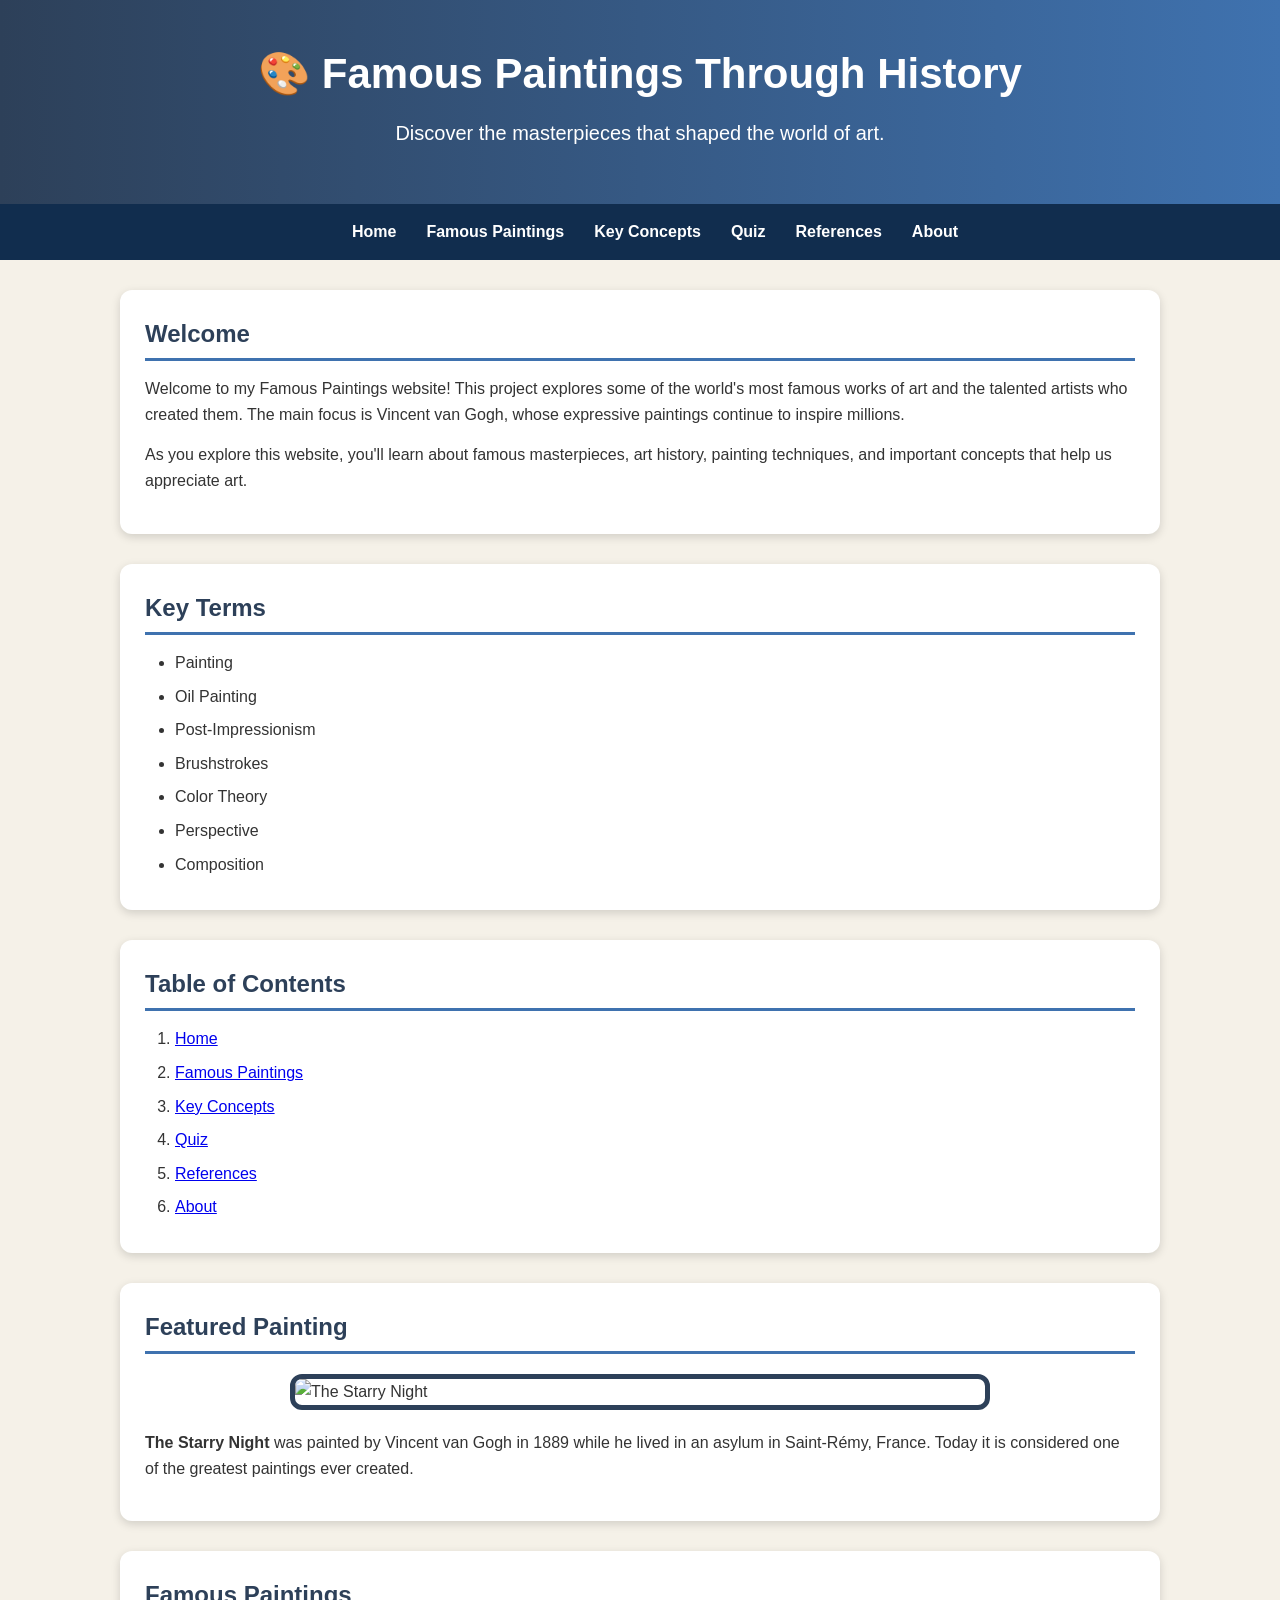
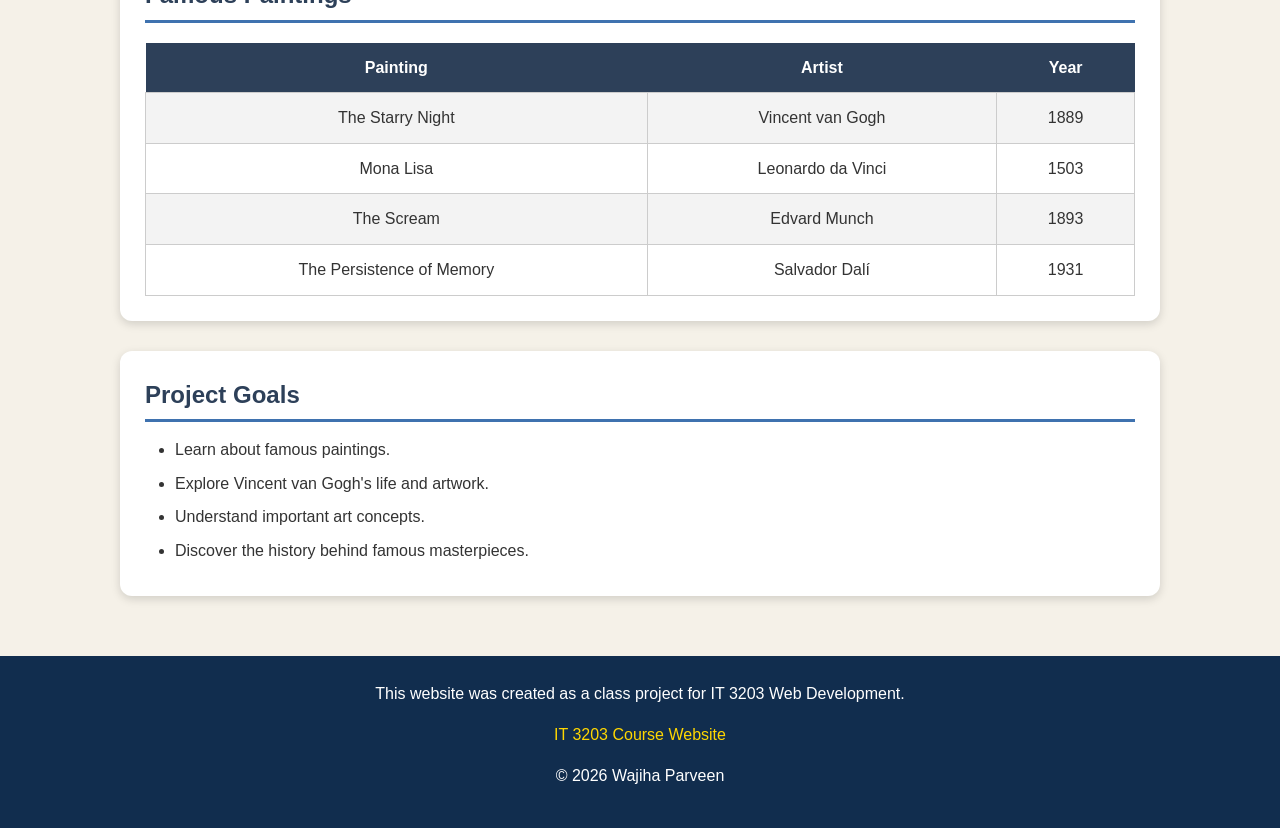
==== index.html @ 1de2562d "Initial upload" ====
<!DOCTYPE html>
<html lang="en">

<head>
    <meta charset="UTF-8">
    <meta name="viewport" content="width=device-width, initial-scale=1.0">
    <title>Famous Paintings | Home</title>

    <style>
        /* ---------- General Styles ---------- */

        * {
            margin: 0;
            padding: 0;
            box-sizing: border-box;
        }

        html, body {
            height: 100%;
        }

        body {
            font-family: Arial, Helvetica, sans-serif;
            background-color: #f5f1e8;
            color: #333;
            line-height: 1.6;
            display: flex;
            flex-direction: column;
            min-height: 100vh;
        }

        /* ---------- Header ---------- */

        header {
            background: linear-gradient(to right, #2d4059, #3f72af);
            color: white;
            text-align: center;
            padding: 40px;
        }

        header h1 {
            font-size: 42px;
            margin-bottom: 10px;
        }

        header p {
            font-size: 20px;
        }

        /* ---------- Navigation ---------- */

        nav {
            background-color: #112d4e;
        }

        nav ul {
            display: flex;
            justify-content: center;
            list-style: none;
            flex-wrap: wrap;
        }

        nav li {
            margin: 15px;
        }

        nav a {
            color: white;
            text-decoration: none;
            font-weight: bold;
            transition: .3s;
        }

        nav a:hover {
            color: gold;
        }

        /* ---------- Main ---------- */

        main {
            width: 90%;
            max-width: 1100px;
            margin: auto;
            padding: 30px;
            flex: 1 0 auto;
        }

        section {
            background: white;
            padding: 25px;
            margin-bottom: 30px;
            border-radius: 12px;
            box-shadow: 0 3px 10px rgba(0,0,0,.15);
        }

        h2 {
            color: #2d4059;
            margin-bottom: 15px;
            border-bottom: 3px solid #3f72af;
            padding-bottom: 5px;
        }

        p {
            margin-bottom: 15px;
        }

        ul,
        ol {
            margin-left: 30px;
        }

        li {
            margin-bottom: 8px;
        }

        /* ---------- Image ---------- */

        img {
            width: 100%;
            max-width: 700px;
            display: block;
            margin: 20px auto;
            border-radius: 12px;
            border: 5px solid #2d4059;
        }

        /* ---------- Table ---------- */

        table {
            width: 100%;
            border-collapse: collapse;
            margin-top: 20px;
        }

        th {
            background: #2d4059;
            color: white;
            padding: 12px;
        }

        td {
            padding: 12px;
            border: 1px solid #ccc;
            text-align: center;
        }

        tr:nth-child(even) {
            background: #f3f3f3;
        }

        tr:hover {
            background: #dbe9ff;
        }

        /* ---------- Footer ---------- */

        footer {
            background: #112d4e;
            color: white;
            text-align: center;
            padding: 25px;
        }

        footer a {
            color: gold;
            text-decoration: none;
        }

        footer a:hover {
            text-decoration: underline;
        }

        /* ---------- Responsive ---------- */

        @media (max-width: 700px) {

            nav ul {
                flex-direction: column;
            }

            header h1 {
                font-size: 30px;
            }

        }

    </style>

</head>

<body>

<header>
    <h1>🎨 Famous Paintings Through History</h1>
    <p>Discover the masterpieces that shaped the world of art.</p>
</header>

<nav>

<ul>

<li><a href="index.html">Home</a></li>
<li><a href="paintings.html">Famous Paintings</a></li>
<li><a href="concepts.html">Key Concepts</a></li>
<li><a href="quiz.html">Quiz</a></li>
<li><a href="references.html">References</a></li>
<li><a href="about.html">About</a></li>

</ul>

</nav>

<main>

<section>

<h2>Welcome</h2>

<p>
Welcome to my Famous Paintings website! This project explores some of the world's
most famous works of art and the talented artists who created them. The main focus
is Vincent van Gogh, whose expressive paintings continue to inspire millions.
</p>

<p>
As you explore this website, you'll learn about famous masterpieces,
art history, painting techniques, and important concepts that help us appreciate art.
</p>

</section>

<section>

<h2>Key Terms</h2>

<ul>

<li>Painting</li>
<li>Oil Painting</li>
<li>Post-Impressionism</li>
<li>Brushstrokes</li>
<li>Color Theory</li>
<li>Perspective</li>
<li>Composition</li>

</ul>

</section>

<section>

<h2>Table of Contents</h2>

<ol>

<li><a href="index.html">Home</a></li>
<li><a href="paintings.html">Famous Paintings</a></li>
<li><a href="concepts.html">Key Concepts</a></li>
<li><a href="quiz.html">Quiz</a></li>
<li><a href="references.html">References</a></li>
<li><a href="about.html">About</a></li>

</ol>

</section>

<section>

<h2>Featured Painting</h2>

<img src="https://sanctuarymentalhealth.org/wp-content/uploads/2021/03/The-Starry-Night-1200x630-1.jpg.webp" alt="The Starry Night">

<p>

<b>The Starry Night</b> was painted by Vincent van Gogh in 1889 while he lived in
an asylum in Saint-Rémy, France. Today it is considered one of the greatest
paintings ever created.

</p>

</section>

<section>

<h2>Famous Paintings</h2>

<table>

<tr>

<th>Painting</th>
<th>Artist</th>
<th>Year</th>

</tr>

<tr>

<td>The Starry Night</td>
<td>Vincent van Gogh</td>
<td>1889</td>

</tr>

<tr>

<td>Mona Lisa</td>
<td>Leonardo da Vinci</td>
<td>1503</td>

</tr>

<tr>

<td>The Scream</td>
<td>Edvard Munch</td>
<td>1893</td>

</tr>

<tr>

<td>The Persistence of Memory</td>
<td>Salvador Dalí</td>
<td>1931</td>

</tr>

</table>

</section>

<section>

<h2>Project Goals</h2>

<ul>

<li>Learn about famous paintings.</li>
<li>Explore Vincent van Gogh's life and artwork.</li>
<li>Understand important art concepts.</li>
<li>Discover the history behind famous masterpieces.</li>

</ul>

</section>

</main>

<footer>

<p>
This website was created as a class project for IT 3203 Web Development.
</p>

<p>

<a href="https://ksuweb.github.io/IT3203/" target="_blank">
IT 3203 Course Website
</a>

</p>

<p>© 2026 Wajiha Parveen</p>

</footer>

</body>
</html>
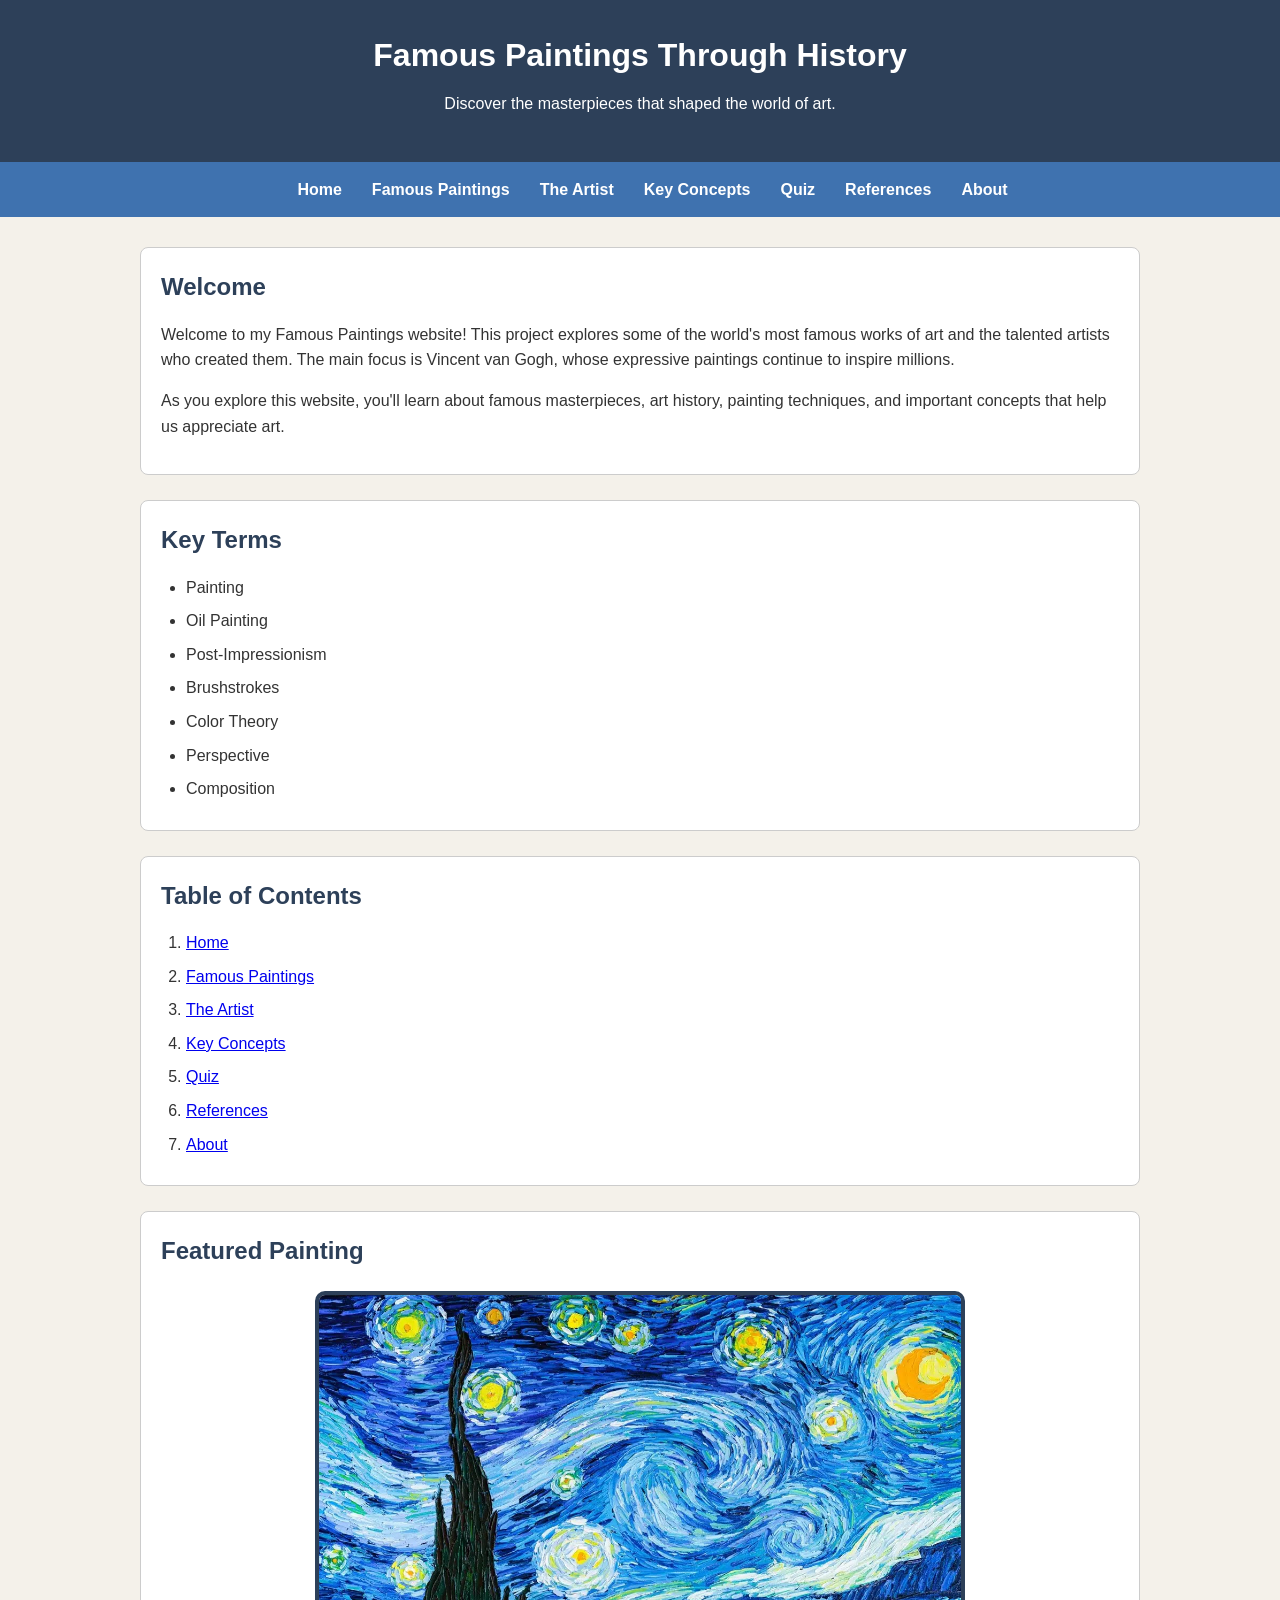
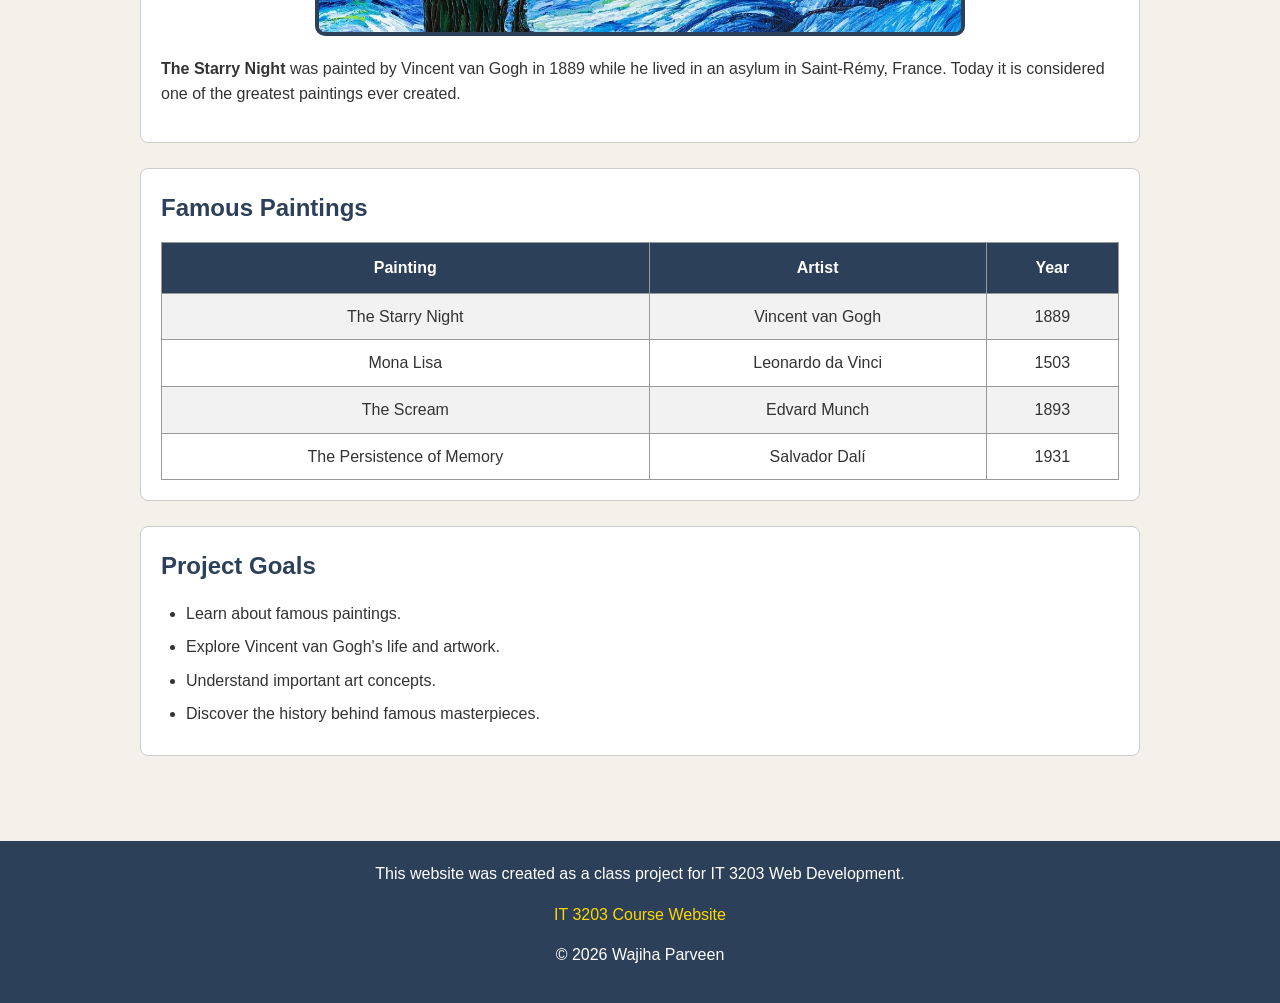
==== commit 61027a23: "Update index.html" ====
--- a/index.html
+++ b/index.html
@@ -5,209 +5,26 @@
     <meta charset="UTF-8">
     <meta name="viewport" content="width=device-width, initial-scale=1.0">
     <title>Famous Paintings | Home</title>
-
-    <style>
-        /* ---------- General Styles ---------- */
-
-        * {
-            margin: 0;
-            padding: 0;
-            box-sizing: border-box;
-        }
-
-        html, body {
-            height: 100%;
-        }
-
-        body {
-            font-family: Arial, Helvetica, sans-serif;
-            background-color: #f5f1e8;
-            color: #333;
-            line-height: 1.6;
-            display: flex;
-            flex-direction: column;
-            min-height: 100vh;
-        }
-
-        /* ---------- Header ---------- */
-
-        header {
-            background: linear-gradient(to right, #2d4059, #3f72af);
-            color: white;
-            text-align: center;
-            padding: 40px;
-        }
-
-        header h1 {
-            font-size: 42px;
-            margin-bottom: 10px;
-        }
-
-        header p {
-            font-size: 20px;
-        }
-
-        /* ---------- Navigation ---------- */
-
-        nav {
-            background-color: #112d4e;
-        }
-
-        nav ul {
-            display: flex;
-            justify-content: center;
-            list-style: none;
-            flex-wrap: wrap;
-        }
-
-        nav li {
-            margin: 15px;
-        }
-
-        nav a {
-            color: white;
-            text-decoration: none;
-            font-weight: bold;
-            transition: .3s;
-        }
-
-        nav a:hover {
-            color: gold;
-        }
-
-        /* ---------- Main ---------- */
-
-        main {
-            width: 90%;
-            max-width: 1100px;
-            margin: auto;
-            padding: 30px;
-            flex: 1 0 auto;
-        }
-
-        section {
-            background: white;
-            padding: 25px;
-            margin-bottom: 30px;
-            border-radius: 12px;
-            box-shadow: 0 3px 10px rgba(0,0,0,.15);
-        }
-
-        h2 {
-            color: #2d4059;
-            margin-bottom: 15px;
-            border-bottom: 3px solid #3f72af;
-            padding-bottom: 5px;
-        }
-
-        p {
-            margin-bottom: 15px;
-        }
-
-        ul,
-        ol {
-            margin-left: 30px;
-        }
-
-        li {
-            margin-bottom: 8px;
-        }
-
-        /* ---------- Image ---------- */
-
-        img {
-            width: 100%;
-            max-width: 700px;
-            display: block;
-            margin: 20px auto;
-            border-radius: 12px;
-            border: 5px solid #2d4059;
-        }
-
-        /* ---------- Table ---------- */
-
-        table {
-            width: 100%;
-            border-collapse: collapse;
-            margin-top: 20px;
-        }
-
-        th {
-            background: #2d4059;
-            color: white;
-            padding: 12px;
-        }
-
-        td {
-            padding: 12px;
-            border: 1px solid #ccc;
-            text-align: center;
-        }
-
-        tr:nth-child(even) {
-            background: #f3f3f3;
-        }
-
-        tr:hover {
-            background: #dbe9ff;
-        }
-
-        /* ---------- Footer ---------- */
-
-        footer {
-            background: #112d4e;
-            color: white;
-            text-align: center;
-            padding: 25px;
-        }
-
-        footer a {
-            color: gold;
-            text-decoration: none;
-        }
-
-        footer a:hover {
-            text-decoration: underline;
-        }
-
-        /* ---------- Responsive ---------- */
-
-        @media (max-width: 700px) {
-
-            nav ul {
-                flex-direction: column;
-            }
-
-            header h1 {
-                font-size: 30px;
-            }
-
-        }
-
-    </style>
-
+    <link rel="stylesheet" href="style.css">
 </head>
 
 <body>
 
 <header>
-    <h1>🎨 Famous Paintings Through History</h1>
+    <h1>Famous Paintings Through History</h1>
     <p>Discover the masterpieces that shaped the world of art.</p>
 </header>
 
 <nav>
-
 <ul>
-
 <li><a href="index.html">Home</a></li>
 <li><a href="paintings.html">Famous Paintings</a></li>
+<li><a href="artists.html">The Artist</a></li>
 <li><a href="concepts.html">Key Concepts</a></li>
 <li><a href="quiz.html">Quiz</a></li>
 <li><a href="references.html">References</a></li>
 <li><a href="about.html">About</a></li>
-
 </ul>
-
 </nav>
 
 <main>
@@ -255,6 +72,7 @@
 
 <li><a href="index.html">Home</a></li>
 <li><a href="paintings.html">Famous Paintings</a></li>
+<li><a href="artists.html">The Artist</a></li>
 <li><a href="concepts.html">Key Concepts</a></li>
 <li><a href="quiz.html">Quiz</a></li>
 <li><a href="references.html">References</a></li>
@@ -268,14 +86,12 @@
 
 <h2>Featured Painting</h2>
 
-<img src="https://sanctuarymentalhealth.org/wp-content/uploads/2021/03/The-Starry-Night-1200x630-1.jpg.webp" alt="The Starry Night">
+<img src="images/starry-night.jpg" alt="The Starry Night">
 
 <p>
-
 <b>The Starry Night</b> was painted by Vincent van Gogh in 1889 while he lived in
 an asylum in Saint-Rémy, France. Today it is considered one of the greatest
 paintings ever created.
-
 </p>
 
 </section>
@@ -284,6 +100,7 @@
 
 <h2>Famous Paintings</h2>
 
+<div class="table-wrapper">
 <table>
 
 <tr>
@@ -327,6 +144,7 @@
 </tr>
 
 </table>
+</div>
 
 </section>
 
@@ -366,4 +184,4 @@
 </footer>
 
 </body>
-</html>+</html>
--- a/style.css
+++ b/style.css
@@ -0,0 +1,185 @@
+/* ===============================
+   Global Styles
+================================= */
+
+* {
+    margin: 0;
+    padding: 0;
+    box-sizing: border-box;
+}
+
+html, body {
+    height: 100%;
+}
+
+body {
+    font-family: Arial, Helvetica, sans-serif;
+    background-color: #f4f1ea;
+    color: #333;
+    line-height: 1.6;
+    display: flex;
+    flex-direction: column;
+    min-height: 100vh;
+}
+
+/* ===============================
+   Header
+================================= */
+
+header {
+    background-color: #2d4059;
+    color: white;
+    text-align: center;
+    padding: 30px;
+}
+
+header h1 {
+    margin-bottom: 10px;
+}
+
+/* ===============================
+   Navigation
+================================= */
+
+nav {
+    background-color: #3f72af;
+}
+
+nav ul {
+    display: flex;
+    justify-content: center;
+    list-style: none;
+    flex-wrap: wrap;
+}
+
+nav ul li {
+    margin: 15px;
+}
+
+nav a {
+    color: white;
+    text-decoration: none;
+    font-weight: bold;
+}
+
+nav a:hover {
+    color: gold;
+}
+
+/* ===============================
+   Main Content
+================================= */
+
+main {
+    width: 90%;
+    max-width: 1000px;
+    margin: 30px auto;
+    flex: 1 0 auto;
+}
+
+section {
+    background-color: white;
+    padding: 20px;
+    margin-bottom: 25px;
+    border: 1px solid #ccc;
+    border-radius: 8px;
+}
+
+h2 {
+    color: #2d4059;
+    margin-bottom: 15px;
+}
+
+p {
+    margin-bottom: 15px;
+}
+
+ul,
+ol {
+    margin-left: 25px;
+}
+
+li {
+    margin-bottom: 8px;
+}
+
+/* ===============================
+   Images
+================================= */
+
+img {
+    display: block;
+    width: 100%;
+    max-width: 650px;
+    margin: 20px auto;
+    border: 4px solid #2d4059;
+    border-radius: 10px;
+}
+
+/* ===============================
+   Tables
+================================= */
+
+table {
+    width: 100%;
+    border-collapse: collapse;
+    margin-top: 15px;
+}
+
+table,
+th,
+td {
+    border: 1px solid #999;
+}
+
+th {
+    background-color: #2d4059;
+    color: white;
+    padding: 12px;
+}
+
+td {
+    padding: 10px;
+    text-align: center;
+}
+
+tr:nth-child(even) {
+    background-color: #f2f2f2;
+}
+
+/* ===============================
+   Footer
+================================= */
+
+footer {
+    background-color: #2d4059;
+    color: white;
+    text-align: center;
+    padding: 20px;
+    margin-top: 30px;
+}
+
+footer a {
+    color: gold;
+    text-decoration: none;
+}
+
+footer a:hover {
+    text-decoration: underline;
+}
+
+/* ===============================
+   Responsive Design
+================================= */
+
+@media (max-width: 768px) {
+
+    nav ul {
+        flex-direction: column;
+        align-items: center;
+    }
+
+    main {
+        width: 95%;
+    }
+}
